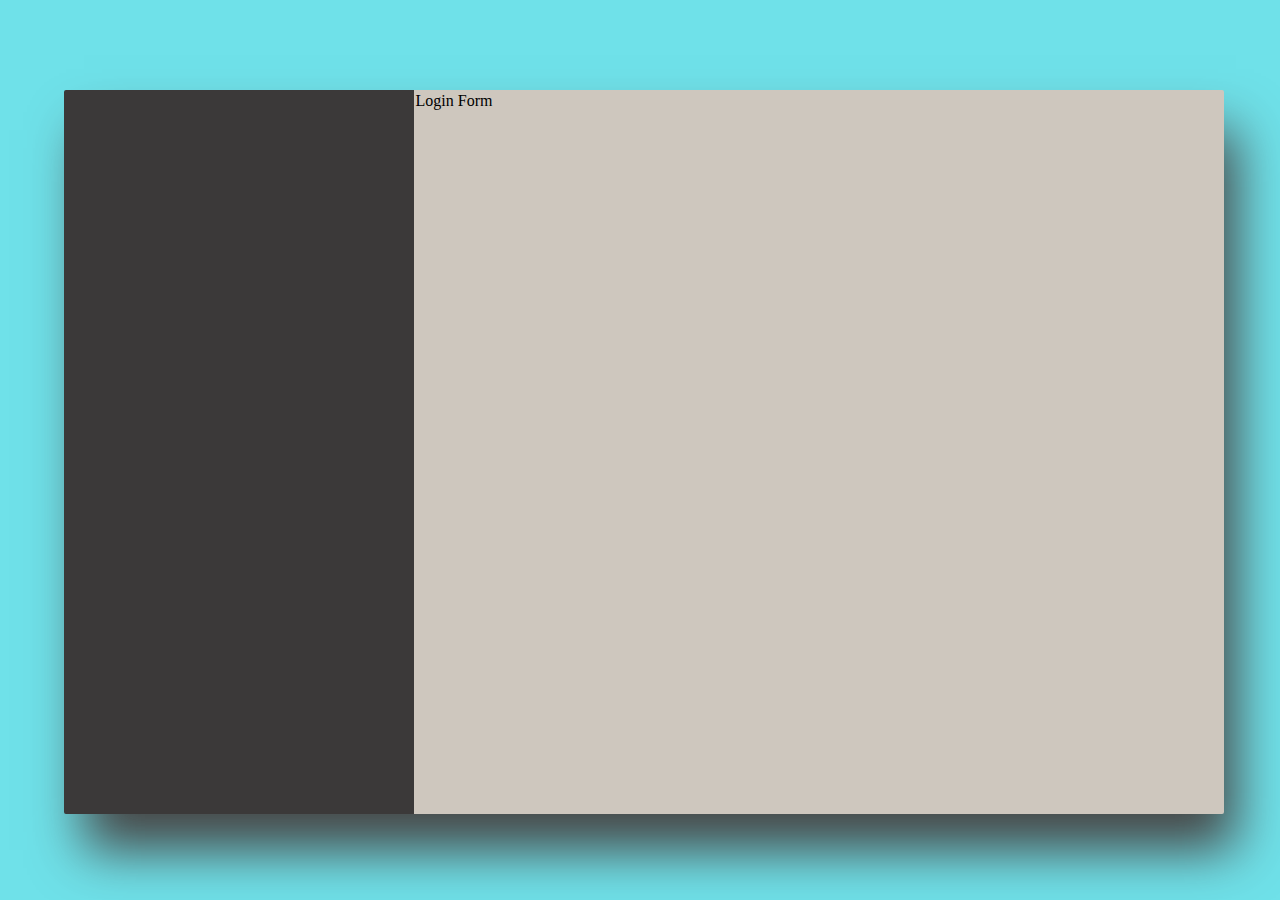
==== TestTracker/HtmlPages/Login.html @ 9dae9b9e "Add files via upload" ====
<!--
    Author: Shelby Dunn
    Date: 10/24/19
    Purpose: This is meant to be the login page to TestTracker.  
    Test Tracker is a webapp designed to make testdoc prep/use/andreporting easier.
-->
<!DOCTYPE html>
<html>
    <head>
        <meta charset="UTF-8">
        <title>TestTracker Login</title>
        <link rel="stylesheet" href="../CSSscripts/LoginStyle.css">
    </head>

    <body>
        <section>
            <div class="logoPhrase">
                <img>
            </div>
            <div class="form">Login Form</div>
        </section>

    </body>

</html>
---- TestTracker/CSSscripts/LoginStyle.css ----
/*  
    Author: Shelby Dunn
    Date: 10/24/19
    Purpose: Styles the Test Tracker Login Screen
*/

* {
    margin: 0;
    padding: 0;
    position: relative;
}

body {
    background-color: rgb(111, 225, 233);
}

section {
    width: 90vw;
    height: 80vh;
    margin-left: 5vw;
    margin-top: 10vh;
    text-align: left;
    box-shadow: 20px 40px 50px rgb(71, 70, 70);
}

div {
    display: inline-block;
    margin-top: 0;
}

div.logoPhrase {
    background-color: rgb(59, 57, 57);
    width: 30%;
    height: 100%;
    margin-left: 0;
    border-style: solid;
    border-width: 2px;
    border-color: rgb(59, 57, 57);
    border-top-left-radius: 2px;
    border-bottom-left-radius: 2px;
}

div.form {
    background-color: rgb(206, 199, 190);
    height: 100%;
    width: 70%;
    margin-left: 0%;
    position: absolute;
    border-style: solid;
    border-width: 2px;
    border-color: rgb(206, 199, 190);
    border-top-right-radius: 2px;
    border-bottom-right-radius: 2px;
    
}
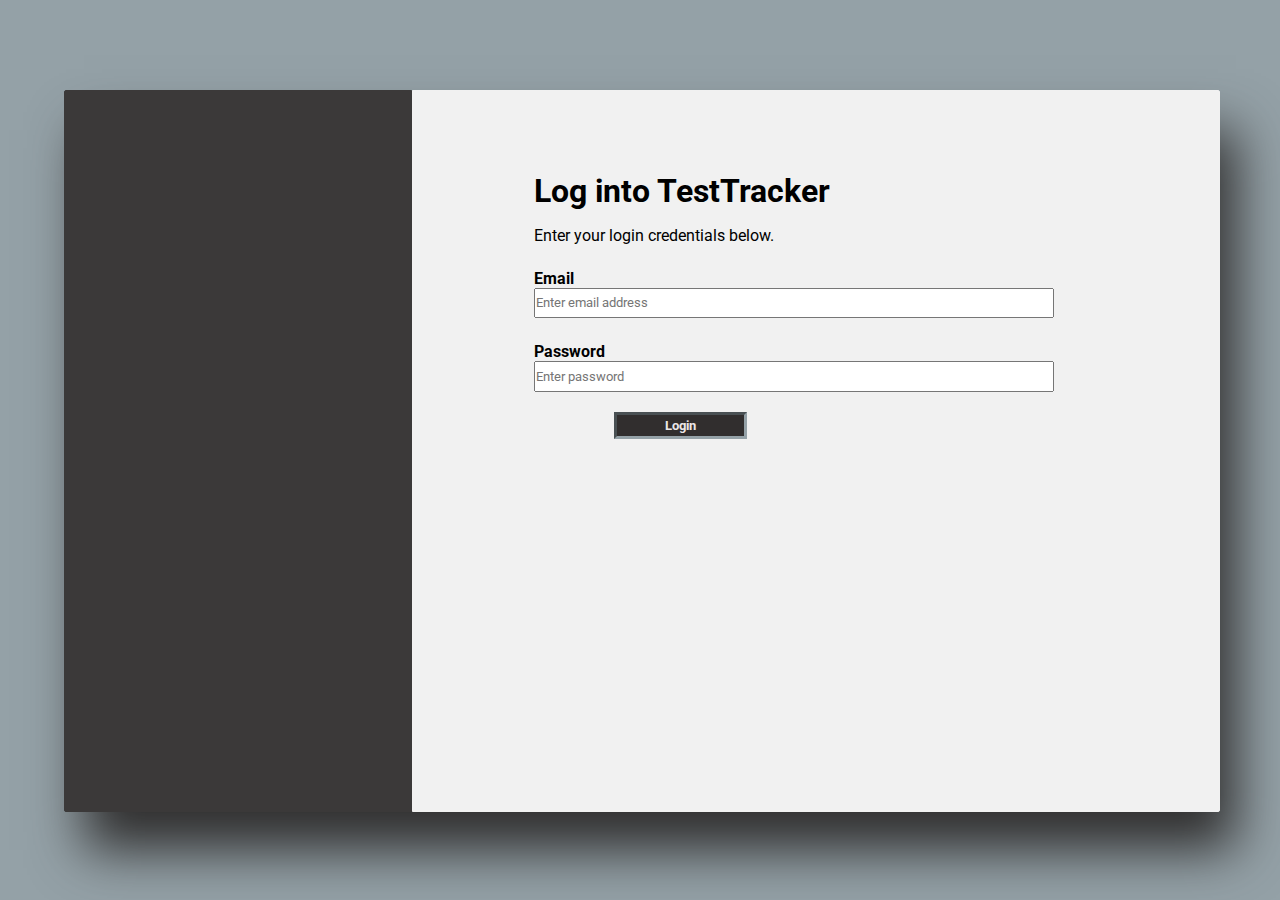
==== commit 2f0f4e0d: "Add files via upload" ====
--- a/TestTracker/HtmlPages/Login.html
+++ b/TestTracker/HtmlPages/Login.html
@@ -9,15 +9,34 @@
     <head>
         <meta charset="UTF-8">
         <title>TestTracker Login</title>
+        <link href="https://fonts.googleapis.com/css?family=Roboto:400,700&display=swap" rel="stylesheet">
         <link rel="stylesheet" href="../CSSscripts/LoginStyle.css">
     </head>
 
     <body>
         <section>
             <div class="logoPhrase">
-                <img>
             </div>
-            <div class="form">Login Form</div>
+            <div class="form">
+                <form>
+                    <fieldset>
+                        <legend>Log into TestTracker</legend>
+                        <p>Enter your login credentials below.</p>
+
+                        <p class="entries email">
+                            <label for="email">Email</label><br/>
+                            <input type="email" name="email" id= "email" placeholder="Enter email address"/>
+                        </p>
+
+                        <p class="entries password">
+                            <label for="password">Password</label><br/>
+                            <input type="password" name="password" id= "password" placeholder="Enter password"/>
+                        </p>
+
+                        <input type="submit" value="Login"/>
+                    </fieldset>
+                </form>
+            </div>
         </section>
 
     </body>
--- a/TestTracker/CSSscripts/LoginStyle.css
+++ b/TestTracker/CSSscripts/LoginStyle.css
@@ -8,10 +8,11 @@
     margin: 0;
     padding: 0;
     position: relative;
+    font-family: 'Roboto', sans-serif;
 }
 
 body {
-    background-color: rgb(111, 225, 233);
+    background-color: rgb(148, 161, 167);
 }
 
 section {
@@ -20,7 +21,7 @@
     margin-left: 5vw;
     margin-top: 10vh;
     text-align: left;
-    box-shadow: 20px 40px 50px rgb(71, 70, 70);
+    box-shadow: 20px 40px 50px rgb(48, 47, 47);
 }
 
 div {
@@ -30,26 +31,71 @@
 
 div.logoPhrase {
     background-color: rgb(59, 57, 57);
+    background-image: url("../images/upstairs.jpg");
+    background-repeat: no-repeat;
+    background-size: 100% 100%;
     width: 30%;
     height: 100%;
     margin-left: 0;
     border-style: solid;
-    border-width: 2px;
+    border-width: 1px;
     border-color: rgb(59, 57, 57);
     border-top-left-radius: 2px;
     border-bottom-left-radius: 2px;
 }
 
 div.form {
-    background-color: rgb(206, 199, 190);
+    background-color: rgb(241, 241, 241);
     height: 100%;
     width: 70%;
     margin-left: 0%;
     position: absolute;
     border-style: solid;
-    border-width: 2px;
-    border-color: rgb(206, 199, 190);
+    border-width: 1px;
+    border-color:  rgb(241, 241, 241);
     border-top-right-radius: 2px;
     border-bottom-right-radius: 2px;
-    
+}
+
+form {
+    margin-left: 15%;
+    margin-top: 10%;
+    border-style: none;
+    width: 80%;
+    margin-bottom: 10%;
+}
+
+fieldset {
+    border-style: none;
+    margin: 0 auto;
+}
+
+legend {
+    font-weight: bolder;
+    font-size: 2em;
+    padding-bottom: .5em;
+}
+label {
+    font-weight: bold;
+}
+p.entries {
+    padding-top: 1.5em;
+}
+
+input {
+    width: 80%;
+    height: 2em;
+}
+
+input[type=submit] {
+    margin-left: 6em;
+    margin-top: 1.5em;
+    margin-bottom: 10%;
+    width: 10em;
+    background-color: rgb(49, 46, 46);
+    color: rgb(236, 231, 231);
+    font-weight: bold;
+    border-style: inset;
+    border-width: 3px;
+    border-color:  rgb(148, 161, 167);
 }